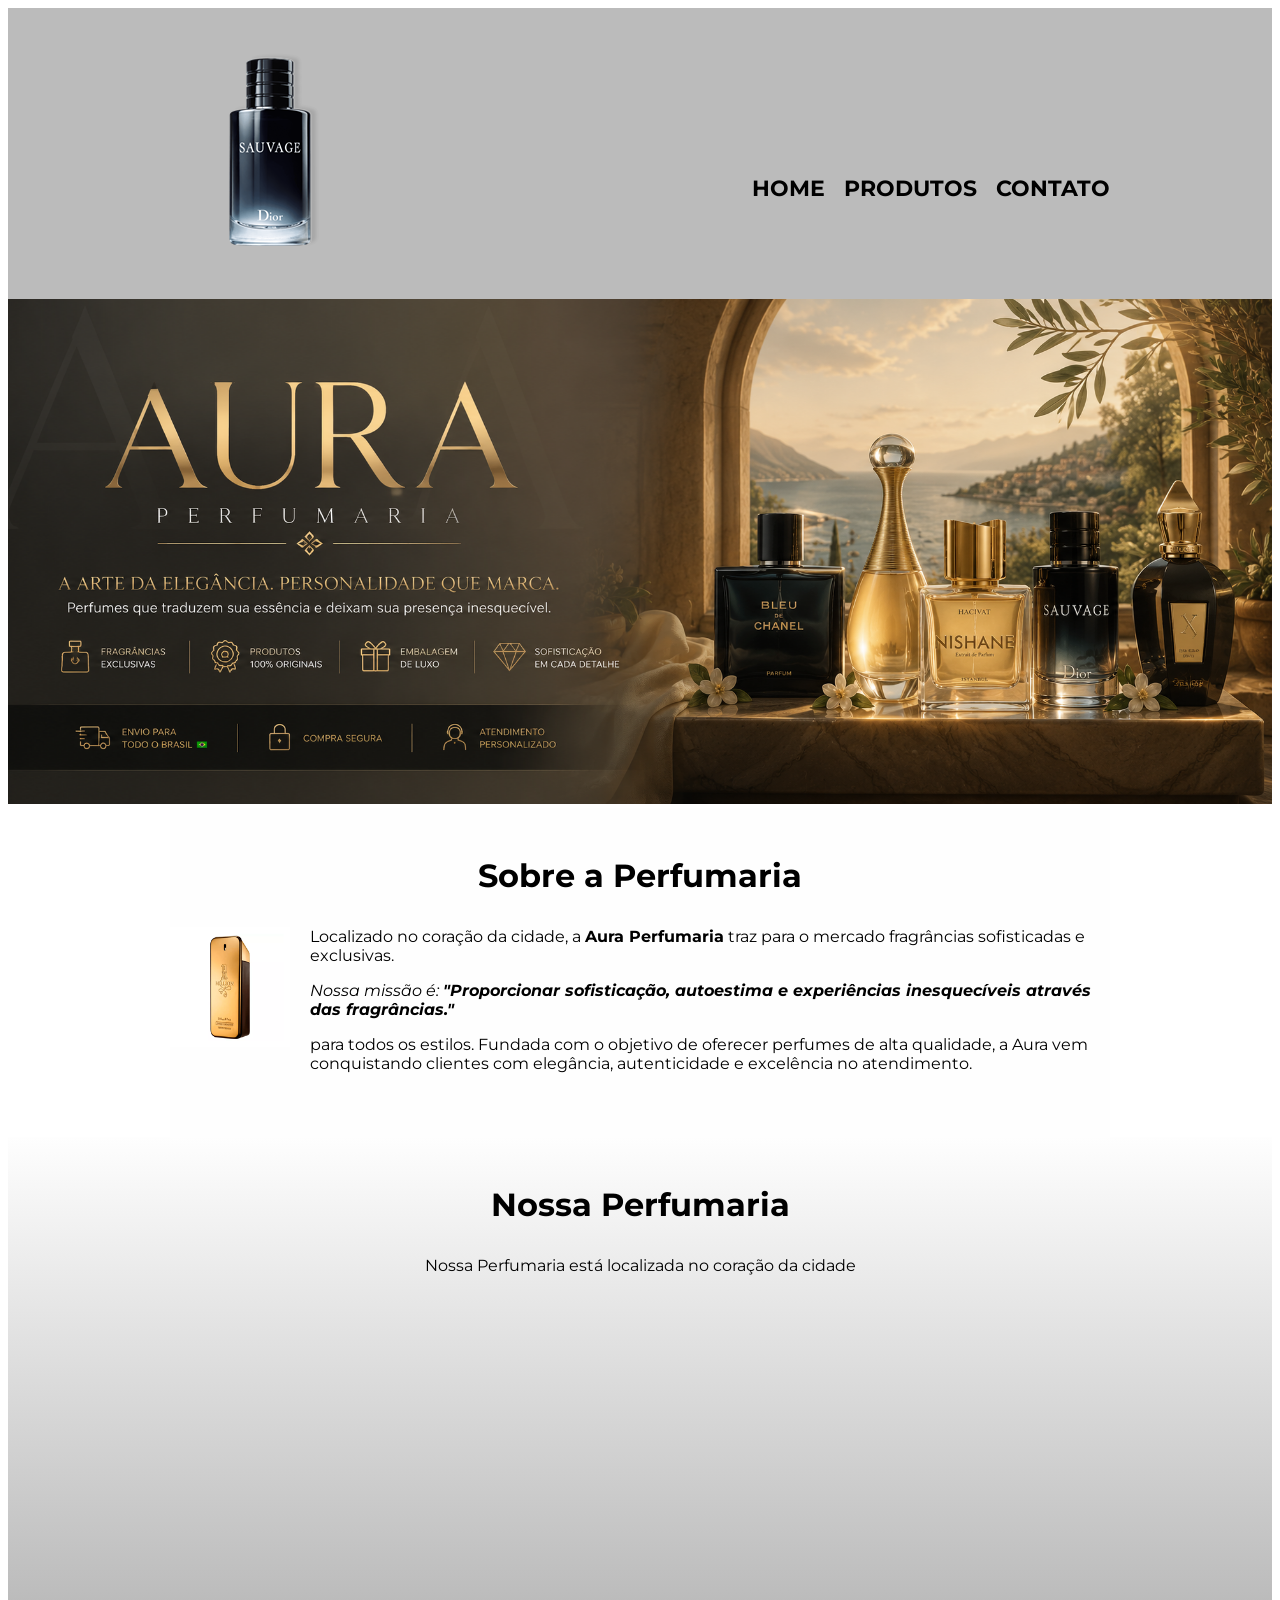
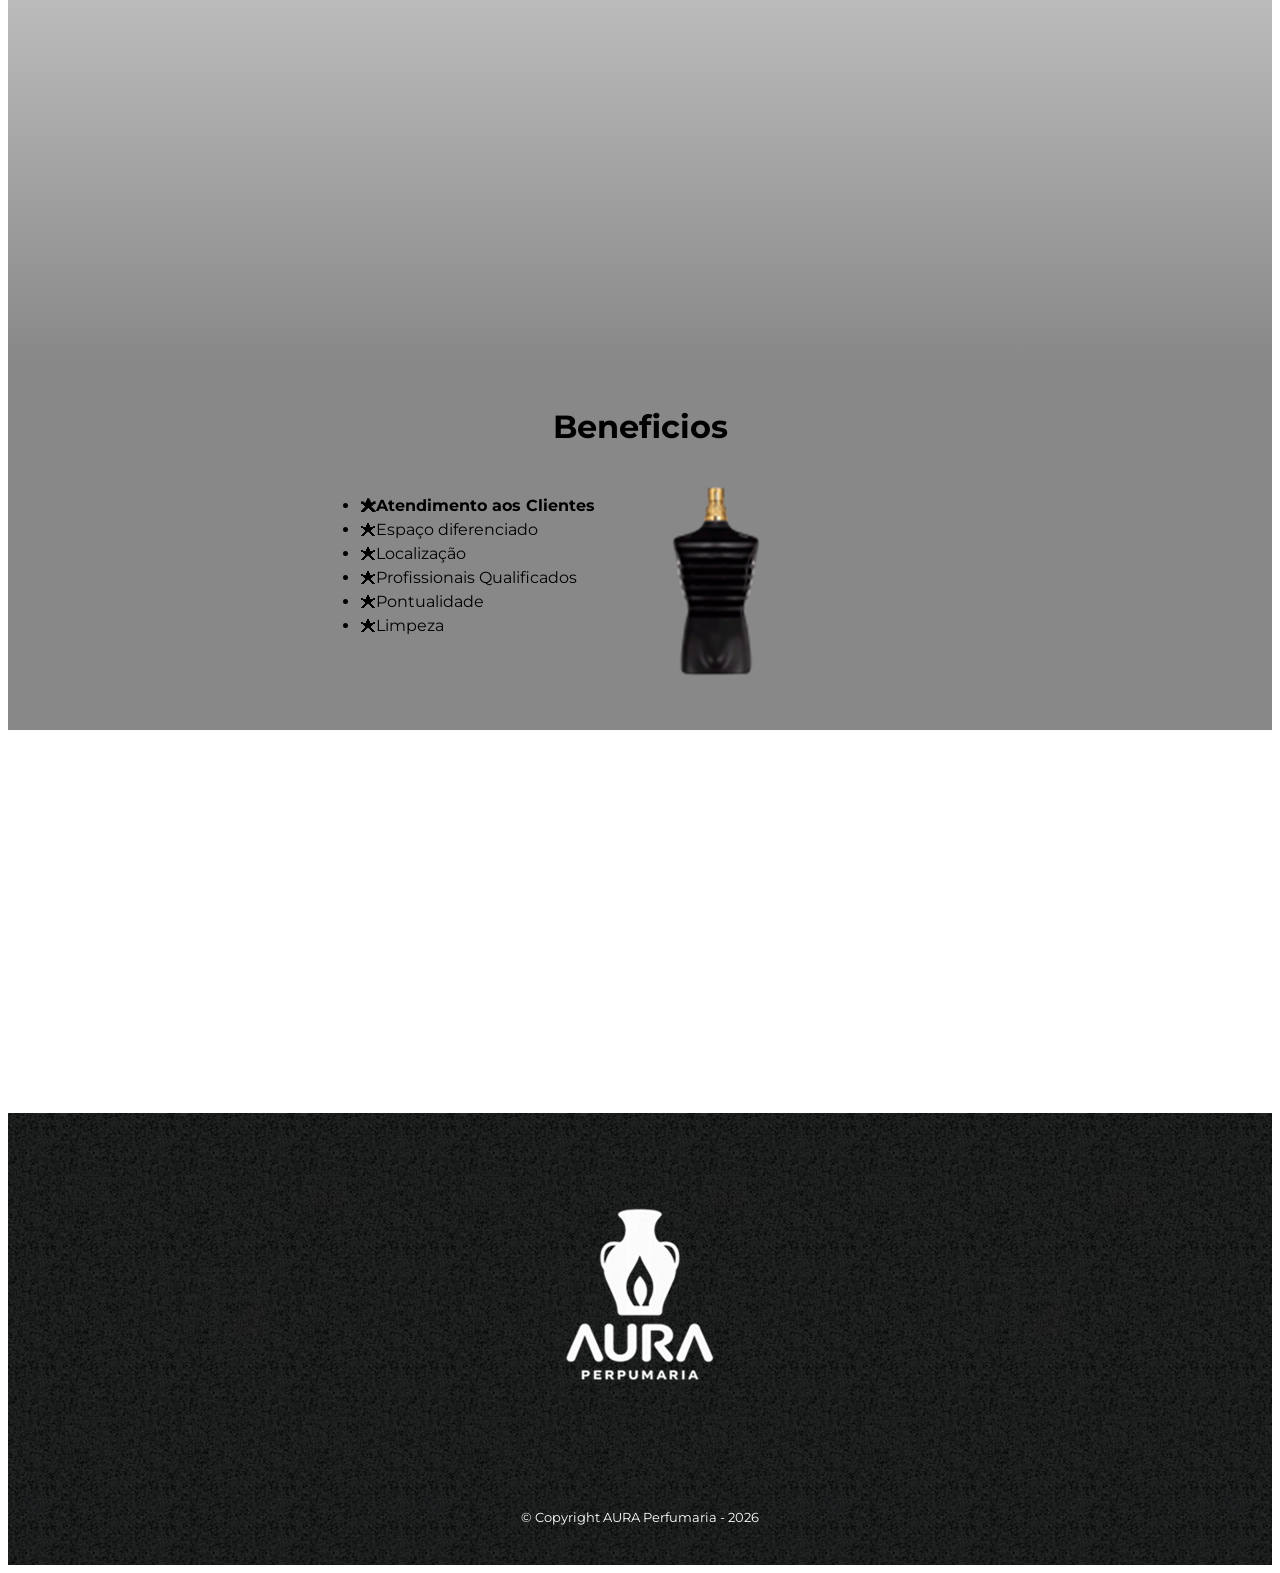
==== index.html @ 2be3e4bb "Add files via upload" ====
<!DOCTYPE html>
<html lang="pt-br">
	<head>
		<meta charset="UTF-8">
		<meta name="viewport" content="width=device-width">
		<title>Barbearia Cruz</title>

		<link rel="stylesheet" href="reset.css">
		<link rel="stylesheet" href="style.css">
		<link href="https://fonts.googleapis.com/css?family=Montserrat&display=swap" rel="stylesheet">
	</head>
	<body>
		<header>
			<div class="caixa">
				<h1><img src="sauvage.png"></h1>
				<nav>
					<ul>
						<li><a href="index.html">Home</a></li>
						<li><a href="produto.html">Produtos</a></li>
						<li><a href="contato.html">Contato</a></li>
					</ul>
				</nav>
			</div>
		</header>
		<img class="banner" src="logo.png">

		<main>
			<section class="principal">
				<h2 class="titulo-principal">Sobre a Perfumaria</h2>

				<img class="utensilios" src="1million.png" alt="Perfumes comprados">

				<p>Localizado no coração da cidade, a <strong>Aura Perfumaria</strong> traz para o mercado fragrâncias sofisticadas e exclusivas.</p>
				<p id="missao"><em>Nossa missão é: <strong>"Proporcionar sofisticação, autoestima e experiências inesquecíveis através das fragrâncias."</strong></em></p>
				<p>para todos os estilos. Fundada com o objetivo de oferecer perfumes de alta qualidade, a Aura vem conquistando clientes com elegância, autenticidade e excelência no atendimento.</p>
			</section>
			<section class="mapa">
				<h3 class="titulo-principal">Nossa Perfumaria</h3>

				<p>Nossa Perfumaria está localizada no coração da cidade</p>

				<div class="mapa-conteudo" style="text-align: center;">
					<iframe src="https://www.google.com/maps/embed?pb=!1m18!1m12!1m3!1d4434.164185734527!2d-41.15186334681809!3d-20.84491644519796!2m3!1f0!2f0!3f0!3m2!1i1024!2i768!4f13.1!3m3!1m2!1s0xb95d127ee6f38d%3A0x9188104adaa1a94c!2sR.%20Dr%20Lourival%20de%20Paula%20Serr%C3%A3o%2C%206%20-%20Agostinho%20Simonato%2C%20Cachoeiro%20de%20Itapemirim%20-%20ES%2C%2029311-788!5e0!3m2!1spt-BR!2sbr!4v1779478804110!5m2!1spt-BR!2sbr" width="800" height="600" style="border:0;" allowfullscreen="" loading="lazy" referrerpolicy="no-referrer-when-downgrade"></iframe>				</div>
			</section>
			
			<section class="beneficios">
				<h3 class="titulo-principal">Beneficios</h3>

				<div class="conteudo-beneficios">
					<ul class="lista-beneficios">
						<li class="itens">Atendimento aos Clientes</li>
						<li class="itens">Espaço diferenciado</li>









						
						<li class="itens">Localização</li>
						<li class="itens">Profissionais Qualificados</li>
						<li class="itens">Pontualidade</li>
						<li class="itens">Limpeza</li>
					</ul><img src="le-black.png" class="imagem-le-black">
					</ul>
				</div>
			</section>
			<div class="video">
				<iframe width="560" height="315" src="https://www.youtube.com/embed/nwANrOrXmEI?si=6uOxPBEvW9nhQBbx" title="YouTube video player" frameborder="0" allow="accelerometer; autoplay; clipboard-write; encrypted-media; gyroscope; picture-in-picture; web-share" referrerpolicy="strict-origin-when-cross-origin" allowfullscreen></iframe> 		</div>
		</main>
		<footer>
			<img src="aura-logo2.png">
			<p class="copyright">&copy; Copyright AURA Perfumaria - 2026</p>
		</footer>
	</body> 
</html>
---- style.css ----
body {
	font-family: 'Montserrat', sans-serif;
}

header {
	background: #BBBBBB;
	padding: 20px 0;
}

.caixa {
	position: relative;
	width: 940px;
	margin: 0 auto;
}

nav {
	position: absolute;
	top: 110px;
	right: 0;
}

nav li {
	display: inline;
	margin: 0 0 0 15px;
}

nav a {
	text-transform: uppercase;
	color: #000000;
	font-weight: bold;
	font-size: 22px;
	text-decoration: none;
}

nav a:hover {
	color: #C78C19;
	text-decoration: underline;
}

.produtos {
	width: 940px;
	margin: 0 auto;
	padding: 50px 0;
}

.produtos li {
	display: inline-block;
	text-align: center;
	width: 30%;
	vertical-align: top;
	margin: 0 1.5%;
	padding: 30px 20px;
	box-sizing: border-box;
	border: 2px solid #000000;
	border-radius: 10px;
}

.produtos li:hover {
	border-color: #C78C19;
}

.produtos li:active {
	border-color: #088C19;	
}

.produtos li:hover h2 {
	font-size: 34px;
}

.produtos h2 {
	font-size: 30px;
	font-weight: bold;
}

.produto-descricao {
	font-size: 18px;
}

.produto-preco {
	font-size: 22px;
	font-weight: bold;
	margin-top: 10px;
}

footer {
	text-align: center;
	background: url("bg.png");
	padding: 40px 0;
}

.copyright {
	color: #FFFFFF;
	font-size: 13px;
	margin: 20px 0 0;
}

main {
	
}

form {
	margin: 40px 0;
}

form label, form legend {
	display:block;
	font-size: 20px;
	margin: 0 0 10px;
}

.input-padrao {
	display: block;
	margin: 0 0 20px;
	padding: 10px 25px;
	width: 50%;
}

.checkbox {
	margin: 20px 0;
}

.enviar {
	width:40%;
	padding: 15px 0;
	background: orange;
	color: white;
	font-weight: bold;
	font-size: 18px;
	border: none;
	border-radius: 5px;
	transition: 1s all;
	cursor: pointer;
}

.enviar:hover {
	background: darkorange;
	transform: scale(1.2);
}

table {
	margin: 20px 0 40px;
}

thead {
	background: #555555;
	color: white;
	font-weight: bold;
}

td, th {
	border: 1px solid #000000;
	padding: 8px 15px;
}


/* css da página inicial */
.banner {
	width:100%;
}

.titulo-principal {
	text-align: center;
	font-size: 2em;
	margin: 0 0 1em;
	clear: left;
}

.principal {
	padding: 3em 0;
	background: #FEFEFE;
	width: 940px;
	margin: 0 auto;
}

.principal p {
	margin: 0 0 1em;
}

.principal strong {
	font-weight: bold;
}

.principal em {
	font-style: italic;
}

.utensilios {
	width: 120px;
	float: left;
	margin: 0 20px 20px 0;
}

.mapa {
	padding: 3em 0;
	background: linear-gradient(#FEFEFE, #888888);
}

.mapa-conteudo {
	width: 940px;
	margin: 0 auto;
}

.mapa p {
	margin: 0 0 2em;
	text-align: center;
}

.beneficios {
	padding: 3em 0;
	background: #888888;
}

.conteudo-beneficios {
	width: 640px;
	margin: 0 auto;
}

.lista-beneficios {
	width: 40%;
	display: inline-block;
	vertical-align: top;
}

.itens {
	line-height: 1.5;
}

.itens:first-child {
	font-weight: bold;
}

.itens:before {
	content: "🟊";
}

.imagem-beneficios {
	width: 60%;
	opacity: 1;
	transition: 400ms;
	box-shadow: 10px 10px 10px 0 #000000;
}

.imagem-beneficios:hover {
	opacity: 0.3;
}

.video {
	width: 560px;
	margin: 2em auto;
}

@media screen and (max-width: 480px) {
	.caixa, .principal, .conteudo-beneficios, .mapa-conteudo, .video {
		width: auto;
	}

	h1 {
		text-align: center;
	}

	nav {
		position: static;
	}

	.lista-beneficios, .imagem-beneficios {
		width: 100%;
	}
}
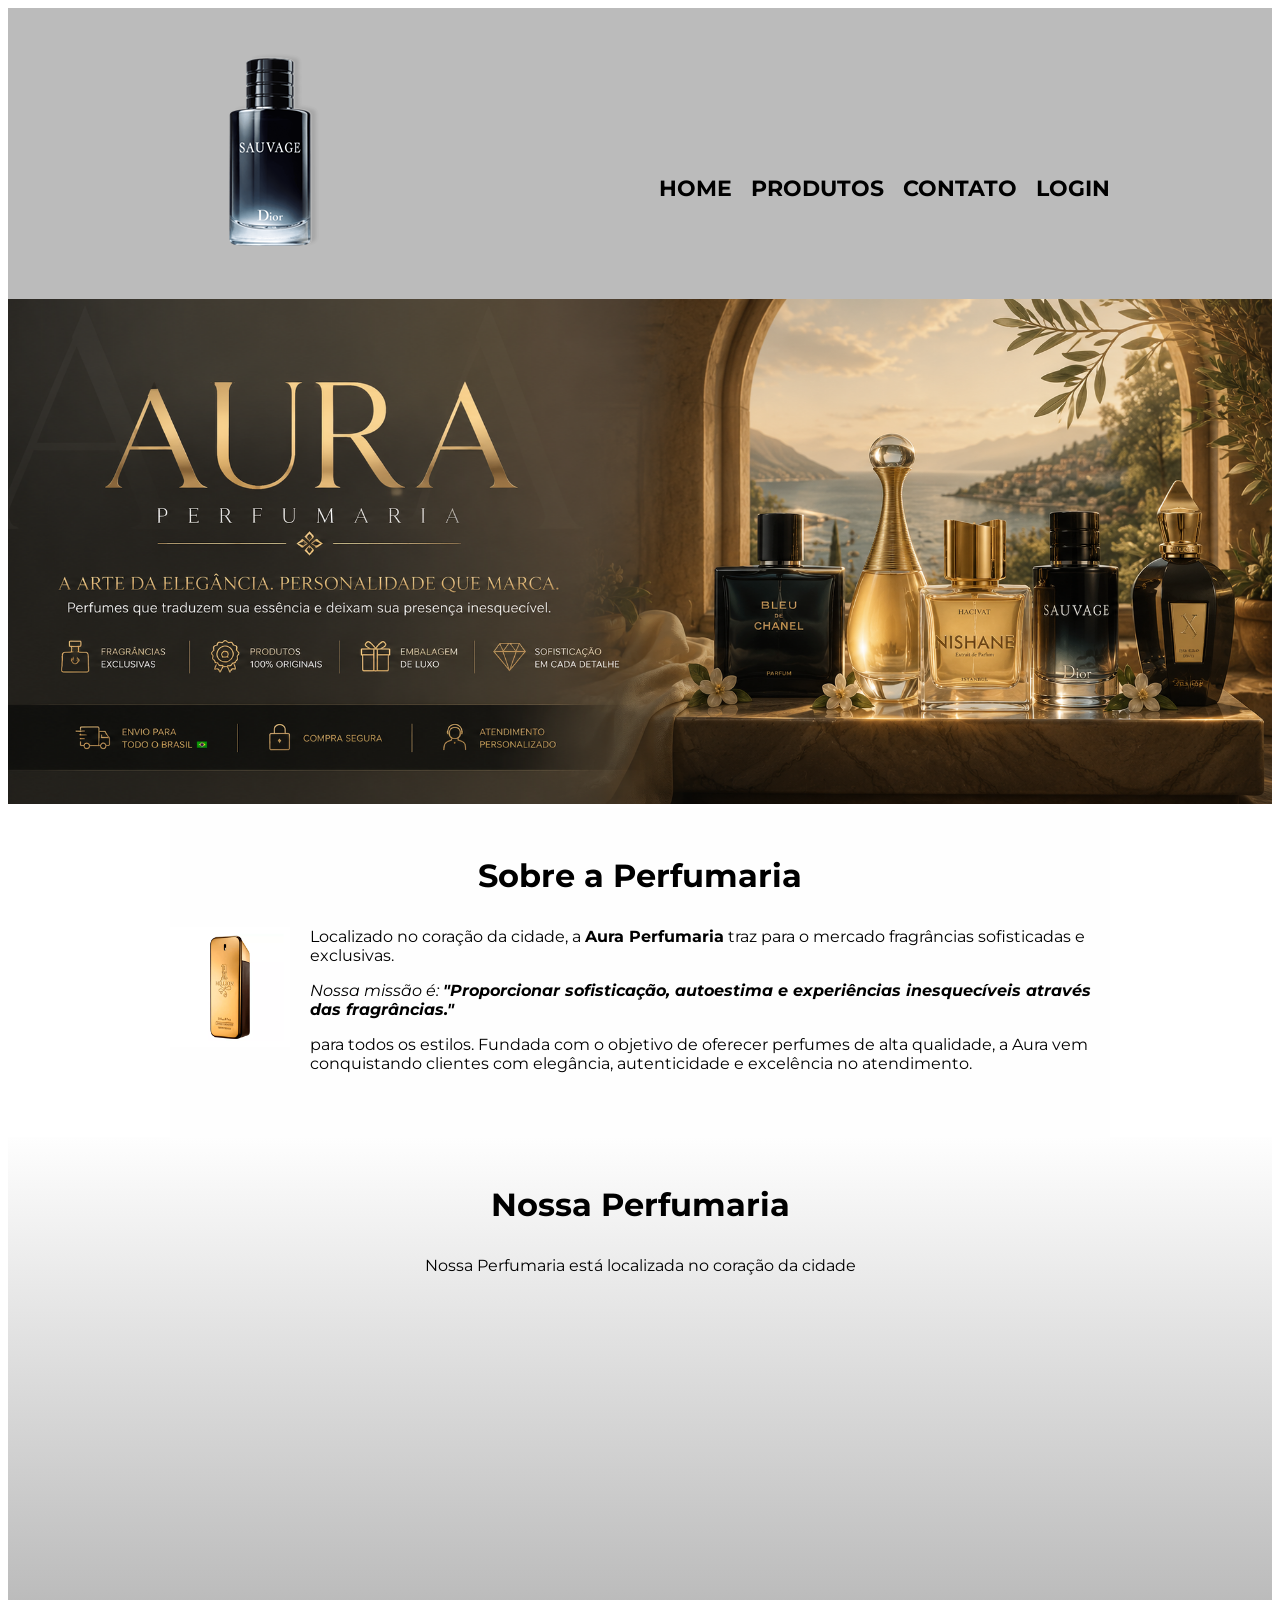
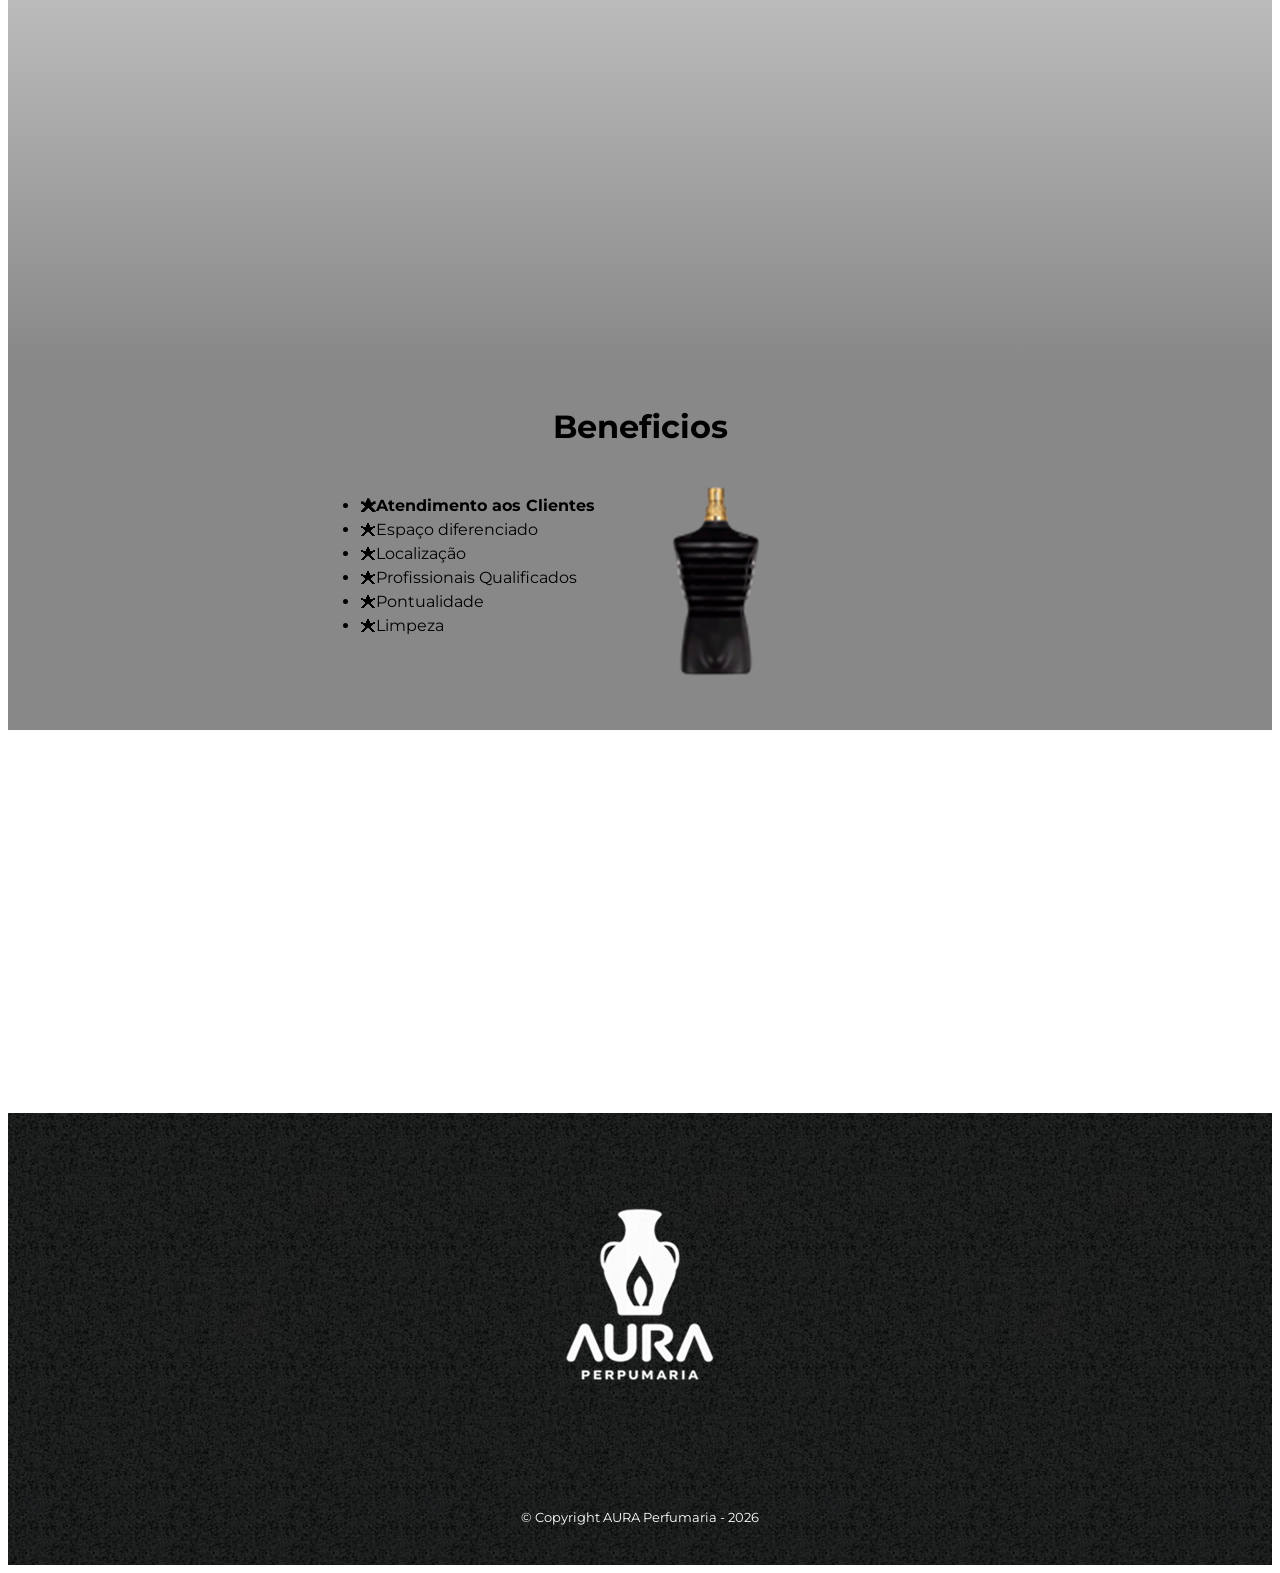
==== commit c94032cd: "oi" ====
--- a/index.html
+++ b/index.html
@@ -2,8 +2,8 @@
 <html lang="pt-br">
 	<head>
 		<meta charset="UTF-8">
-		<meta name="viewport" content="width=device-width">
-		<title>Barbearia Cruz</title>
+		<meta name="viewport" content="width=device-width initial-scale=1.0">
+		<title>AURA Perfumaria</title>
 
 		<link rel="stylesheet" href="reset.css">
 		<link rel="stylesheet" href="style.css">
@@ -18,6 +18,7 @@
 						<li><a href="index.html">Home</a></li>
 						<li><a href="produto.html">Produtos</a></li>
 						<li><a href="contato.html">Contato</a></li>
+						<li><a href="login.html" class="botao-login">Login</a></li>
 					</ul>
 				</nav>
 			</div>
@@ -50,13 +51,7 @@
 					<ul class="lista-beneficios">
 						<li class="itens">Atendimento aos Clientes</li>
 						<li class="itens">Espaço diferenciado</li>
-
-
-
-
-
-
-
+ 
 
 
 						
